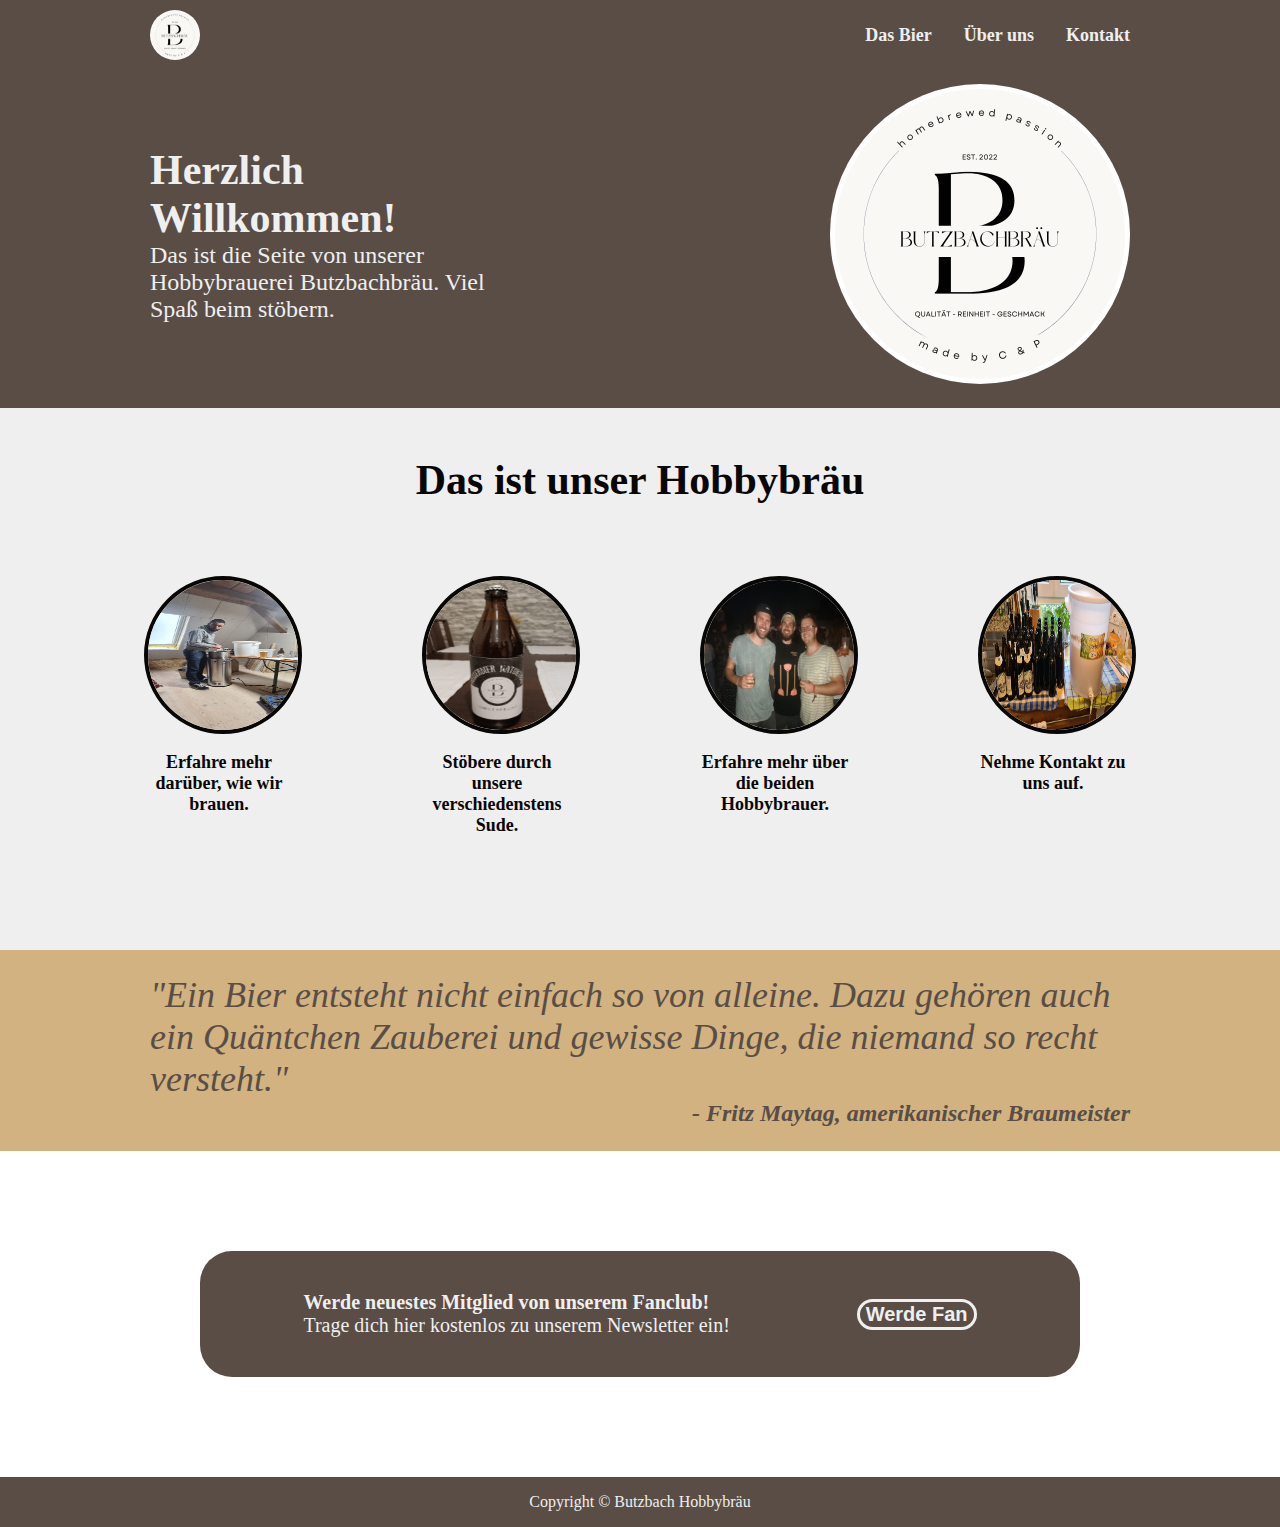
==== index.html @ c2c52b17 "create a github repo" ====
<html lang="de">
    <head>
        <meta charset="UTF-8">
        <title>Butzbach Hobbybräu</title>
        <link rel="stylesheet" href="style.css">
    </head>
    <body>
        <div class="menue">
                <img class="logo-header" src="./pictures/Butzbach_Logo.png" alt="Butzbachbräu-Logo">
            <div class="linke-leiste">
                <a href="...">Das Bier</a>
                <a href="...">Über uns</a>
                <a href="...">Kontakt</a>
            </div>
        </div>
        <div class="hero">
            <div class="hero-text">
                <p class="hero-gross">Herzlich Willkommen!</p>
                <p class="hero-klein">Das ist die Seite von unserer Hobbybrauerei Butzbachbräu. Viel Spaß beim stöbern.</p>
            </div>
            <img class="logo-hero" src="./pictures/Butzbach_Logo.png" alt="Butzbachbräu-Logo">
        </div>
        <div class="auswahl">
            <p class="auswahl-ueberschrift">Das ist unser Hobbybräu</p>
            <div class="auswahl-inhalt">
                <a href="..." class="kasten">
                    <img class="kasten-bild" src="./pictures/brauen.jpeg" alt="Phil beim Brauprozess">
                    <div class="kasten-text">
                        <p>Erfahre mehr darüber, wie wir brauen.</p>
                    </div>
                </a>
                <a href="..." class="kasten">
                    <img class="kasten-bild" src="./pictures/flasche.jpeg" alt="Eine Bierflasche mit Butzbachbräu-Etikett">
                    <div class="kasten-text">
                        <p>Stöbere durch unsere verschiedenstens Sude.</p>
                    </div>
                </a>
                <a href="..." class="kasten">
                    <img class="kasten-bild" src="./pictures/wir.jpeg" alt="Phil und Claudi auf einem Festival">
                    <div class="kasten-text">
                        <p>Erfahre mehr über die beiden Hobbybrauer.</p>
                    </div>
                </a>
                <a href class="kasten">
                    <img class="kasten-bild" src="./pictures/abfuellen.jpeg" alt="Gereinigte Bierflaschen neben einem Gäreimer">
                    <div class="kasten-text">
                        <p>Nehme Kontakt zu uns auf.</p>
                    </div>
                </a>
            </div>
        </div>
        <div class="zitat">
            <div class="zitat-spruch">
                <p class="pzitat">"Ein Bier entsteht nicht einfach so von alleine. Dazu gehören auch ein Quäntchen Zauberei und gewisse Dinge, die niemand so recht versteht."</p>
            </div>
            <div class="zitator">
                <p class="pzitat">- Fritz Maytag, amerikanischer Braumeister</p>
            </div>
        </div>
        <div class="fan">
            <div class="fan-text">
                <p class="fan-titel">Werde neuestes Mitglied von unserem Fanclub!</p>
                <p class="fan-text">Trage dich hier kostenlos zu unserem Newsletter ein!</p>
            </div>
            <button class="fan-button">Werde Fan</button>
        </div>
        <div class="footer">
            <p>Copyright © Butzbach Hobbybräu</p>
        </div>
    </body>
</html>
---- style.css ----
body {
    padding: 0px;
    margin: 0px;
    display: flex;
    flex-direction: column;
    font-family:Cambria, Cochin, Georgia, Times, 'Times New Roman', serif;
}

a {
    text-decoration: none;
    color: #efefef;
    font-weight: bold;
}

.menue {
    display: flex;
    justify-content: space-between;
    align-items: center;
    background-color: #594d46;
    padding-left: 150px;
    padding-right: 150px;
    padding-top: 10px;
}

.logo-header {
    height: 50px;
    width: auto;
    border-radius: 32px;
}

.linke-leiste {
    display: flex;
    gap: 32px;
    font-size: 18px;
}

.hero {
    flex: 1;
    background-color: #594d46;
    display: flex;
    justify-content: space-between;
    align-items: center;
    padding-left: 150px;
    padding-right: 150px;
    gap: 300px;
    padding-bottom: 24px;
    padding-top: 24px;
}

.logo-hero {
    height: auto;
    width: 300px;
    border-radius: 300px;
    flex-shrink: 1;
}

.hero-text {
    display: flex;
    flex-direction: column;
    justify-content: center;
    color: #efefef;

}

.hero-gross {
    font-size: 42px;
    font-weight: 900;
    margin: 0px;
}

.hero-klein {
    font-size: 24px;
    margin: 0px;
    
}

.auswahl {
    display: flex;
    flex-direction: column;
    align-items: center;
    flex: 1;
    background-color: #efefef;
    padding-left: 150px;
    padding-right: 150px;
    padding-bottom: 24px;
    padding-top: 24px;
}

.auswahl-ueberschrift {
    font-size: 42px;
    font-weight: 900;
    padding-bottom: 48px;
    padding-top: 24px;
    margin: 0px;
    color: #080706;
}

.auswahl-inhalt {
    display: flex;
    gap: 120px;
    padding-bottom: 24px;
    padding-top: 24px;
}

.kasten-bild {
    width: 150px;
    height: 150px;
    border-radius: 150px;
    border: 4px;
    border-style: solid;
    border-color: #080706;
}

.kasten-text {
    width: 150px;
    height: 150px;
    text-align: center;
    font-size: 18px;
    color: #080706;
}

.zitat {
    flex: 1;
    display: flex;
    flex-direction: column;
    background-color: #d1b280;
    padding-left: 150px;
    padding-right: 150px;
    padding-top: 24px;
    padding-bottom: 24px;
}

.zitat-spruch {
    font-size: 36px;
    font-style: italic;
    color: #594d46;
}

.zitator {
    display: flex;
    justify-content: flex-end;
    font-weight: 900;
    font-size: 24px;
    font-style: italic;
    color: #594d46;
}

.pzitat {
    padding: 0px;
    margin: 0px;
}

.fan {
    display: flex;
    flex: 1;
    justify-content: space-around;
    align-items: center;
    background-color: #594d46;
    margin: 100 200 100 200;
    border-radius: 32px;
    padding: 40px;
    font-size: 20px;
}

.fan-titel {
    align-text: center;
    font-weight: 900;
    margin: 0px;
    padding: 0px;
    color: #efefef;
}

.fan-text {
    align-text: center;
    margin: 0px;
    padding: 0px;
    color: #efefef;
}

.fan-button {
    border-radius: 32px;
    background-color: #594d46;
    border: solid;
    border-color: #efefef;
    font-size: 20px;
    font-weight: bold;
    color: #efefef;
}

.footer {
    background-color: #594d46;
    color: #efefef;
    display: flex;
    justify-content: center;
    align-items: center;
}
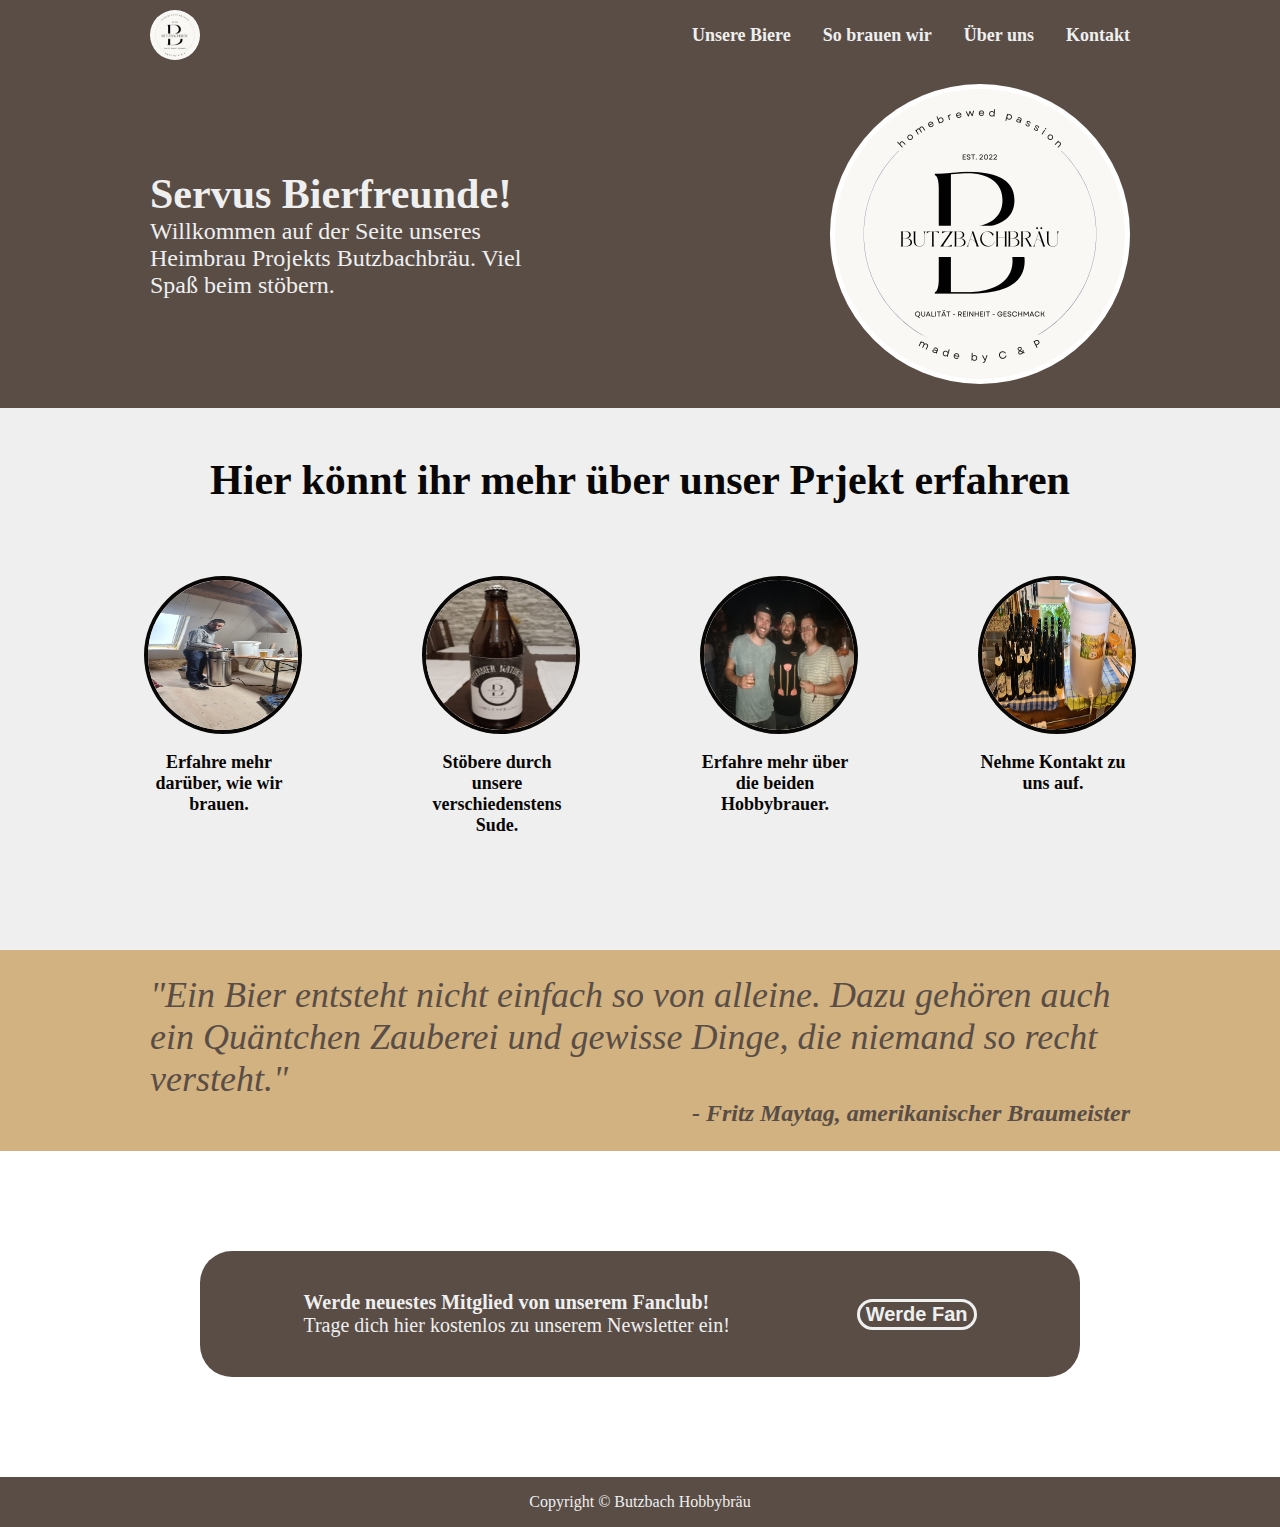
==== commit cb4d51b2: "rewrite some of the texts" ====
--- a/index.html
+++ b/index.html
@@ -8,20 +8,21 @@
         <div class="menue">
                 <img class="logo-header" src="./pictures/Butzbach_Logo.png" alt="Butzbachbräu-Logo">
             <div class="linke-leiste">
-                <a href="...">Das Bier</a>
+                <a href="...">Unsere Biere</a>
+                <a href="...">So brauen wir</a>
                 <a href="...">Über uns</a>
                 <a href="...">Kontakt</a>
             </div>
         </div>
         <div class="hero">
             <div class="hero-text">
-                <p class="hero-gross">Herzlich Willkommen!</p>
-                <p class="hero-klein">Das ist die Seite von unserer Hobbybrauerei Butzbachbräu. Viel Spaß beim stöbern.</p>
+                <p class="hero-gross">Servus Bierfreunde!</p>
+                <p class="hero-klein">Willkommen auf der Seite unseres Heimbrau Projekts Butzbachbräu. Viel Spaß beim stöbern.</p>
             </div>
             <img class="logo-hero" src="./pictures/Butzbach_Logo.png" alt="Butzbachbräu-Logo">
         </div>
         <div class="auswahl">
-            <p class="auswahl-ueberschrift">Das ist unser Hobbybräu</p>
+            <p class="auswahl-ueberschrift">Hier könnt ihr mehr über unser Prjekt erfahren</p>
             <div class="auswahl-inhalt">
                 <a href="..." class="kasten">
                     <img class="kasten-bild" src="./pictures/brauen.jpeg" alt="Phil beim Brauprozess">
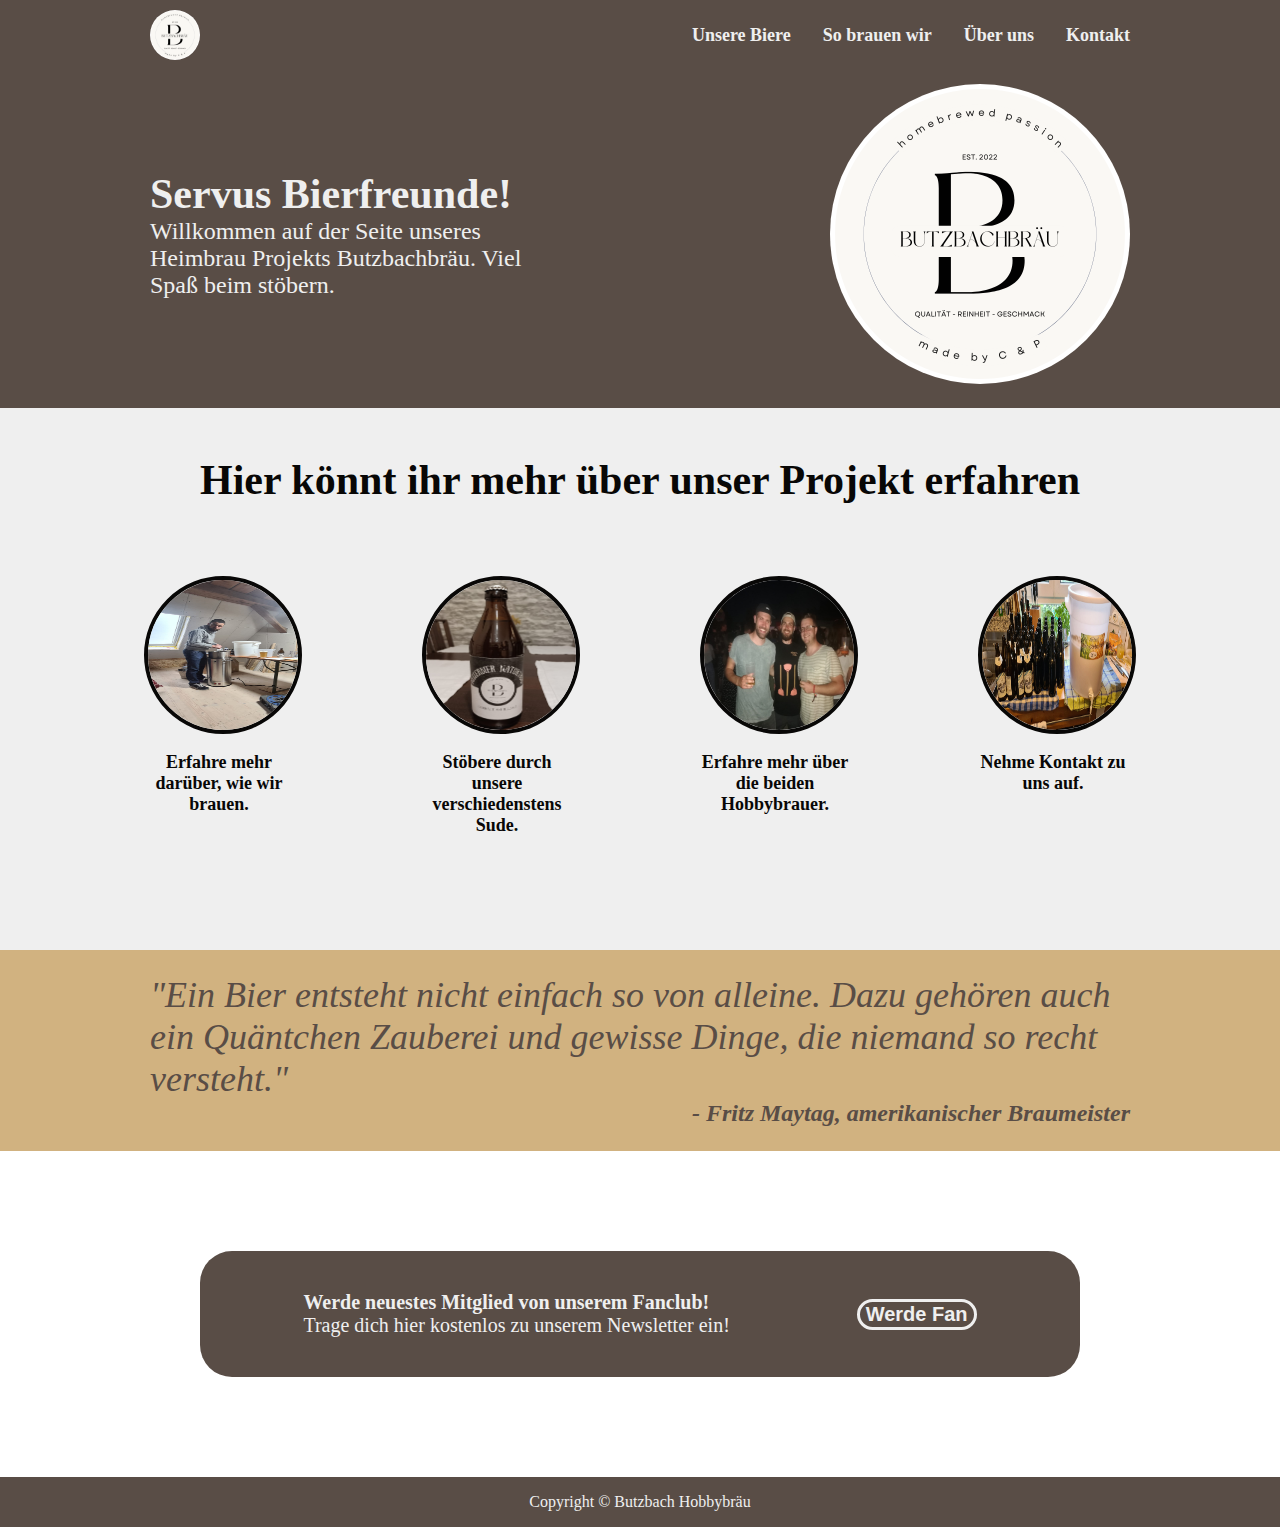
==== commit f189cf46: "fix typos" ====
--- a/index.html
+++ b/index.html
@@ -22,7 +22,7 @@
             <img class="logo-hero" src="./pictures/Butzbach_Logo.png" alt="Butzbachbräu-Logo">
         </div>
         <div class="auswahl">
-            <p class="auswahl-ueberschrift">Hier könnt ihr mehr über unser Prjekt erfahren</p>
+            <p class="auswahl-ueberschrift">Hier könnt ihr mehr über unser Projekt erfahren</p>
             <div class="auswahl-inhalt">
                 <a href="..." class="kasten">
                     <img class="kasten-bild" src="./pictures/brauen.jpeg" alt="Phil beim Brauprozess">
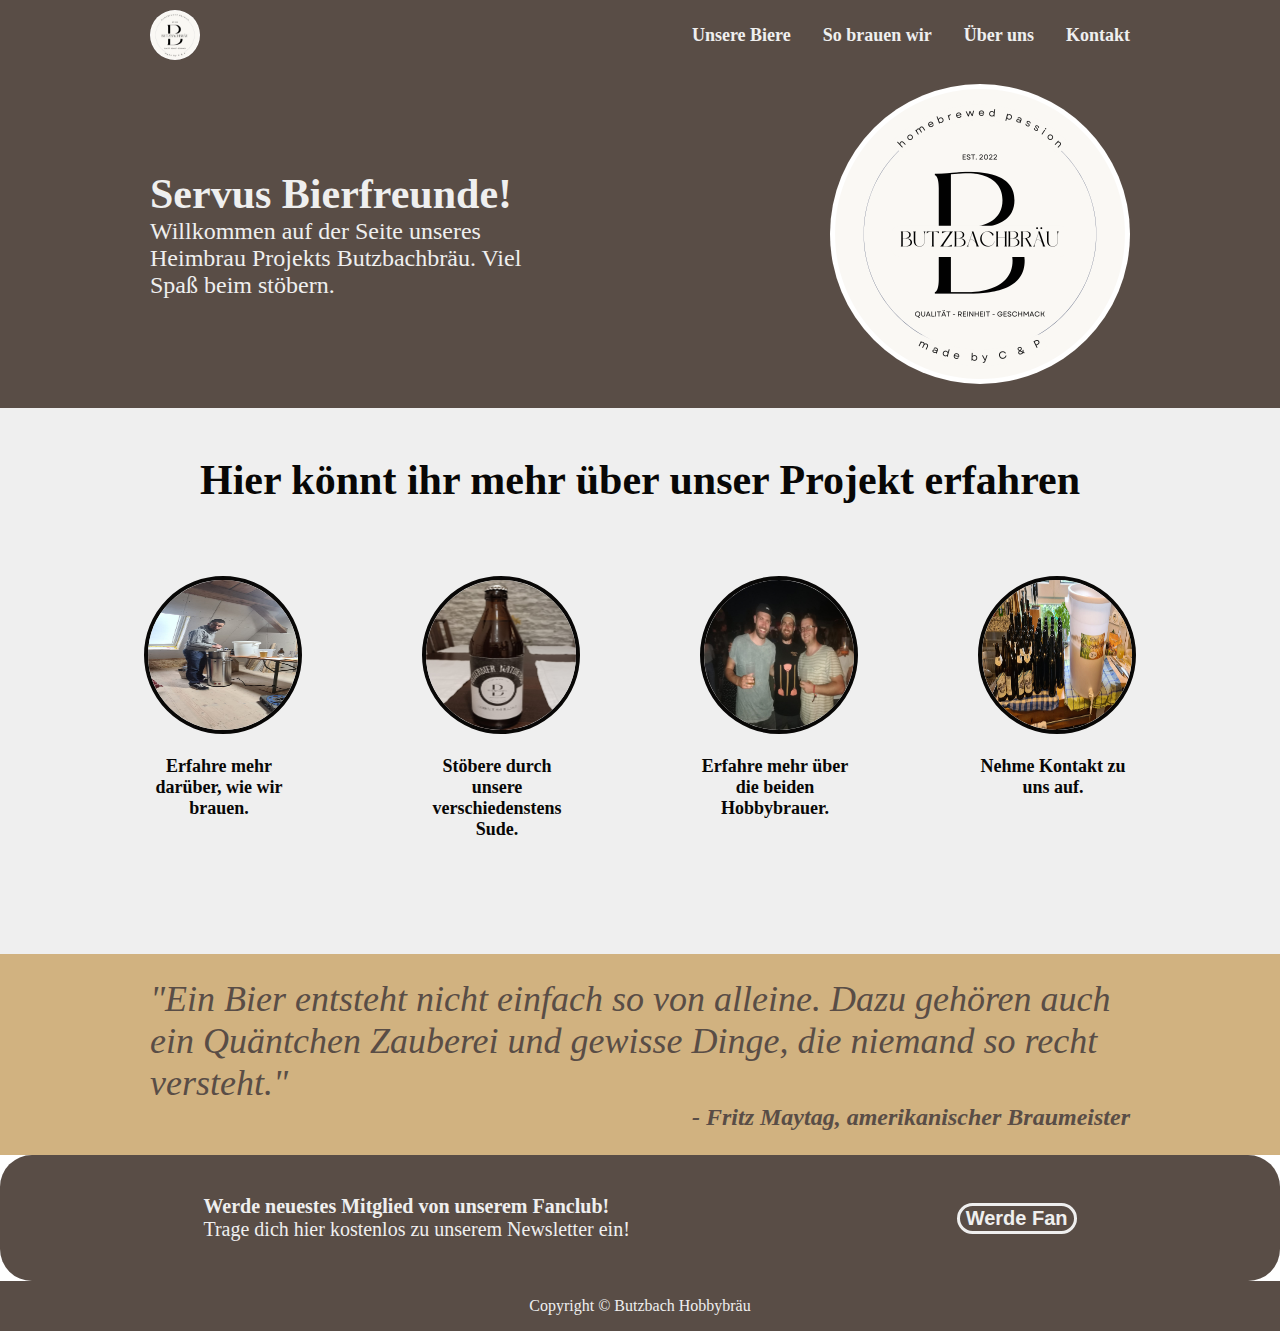
==== commit 6ec8218d: "little fix" ====
--- a/index.html
+++ b/index.html
@@ -1,3 +1,5 @@
+<!DOCTYPE html>
+
 <html lang="de">
     <head>
         <meta charset="UTF-8">
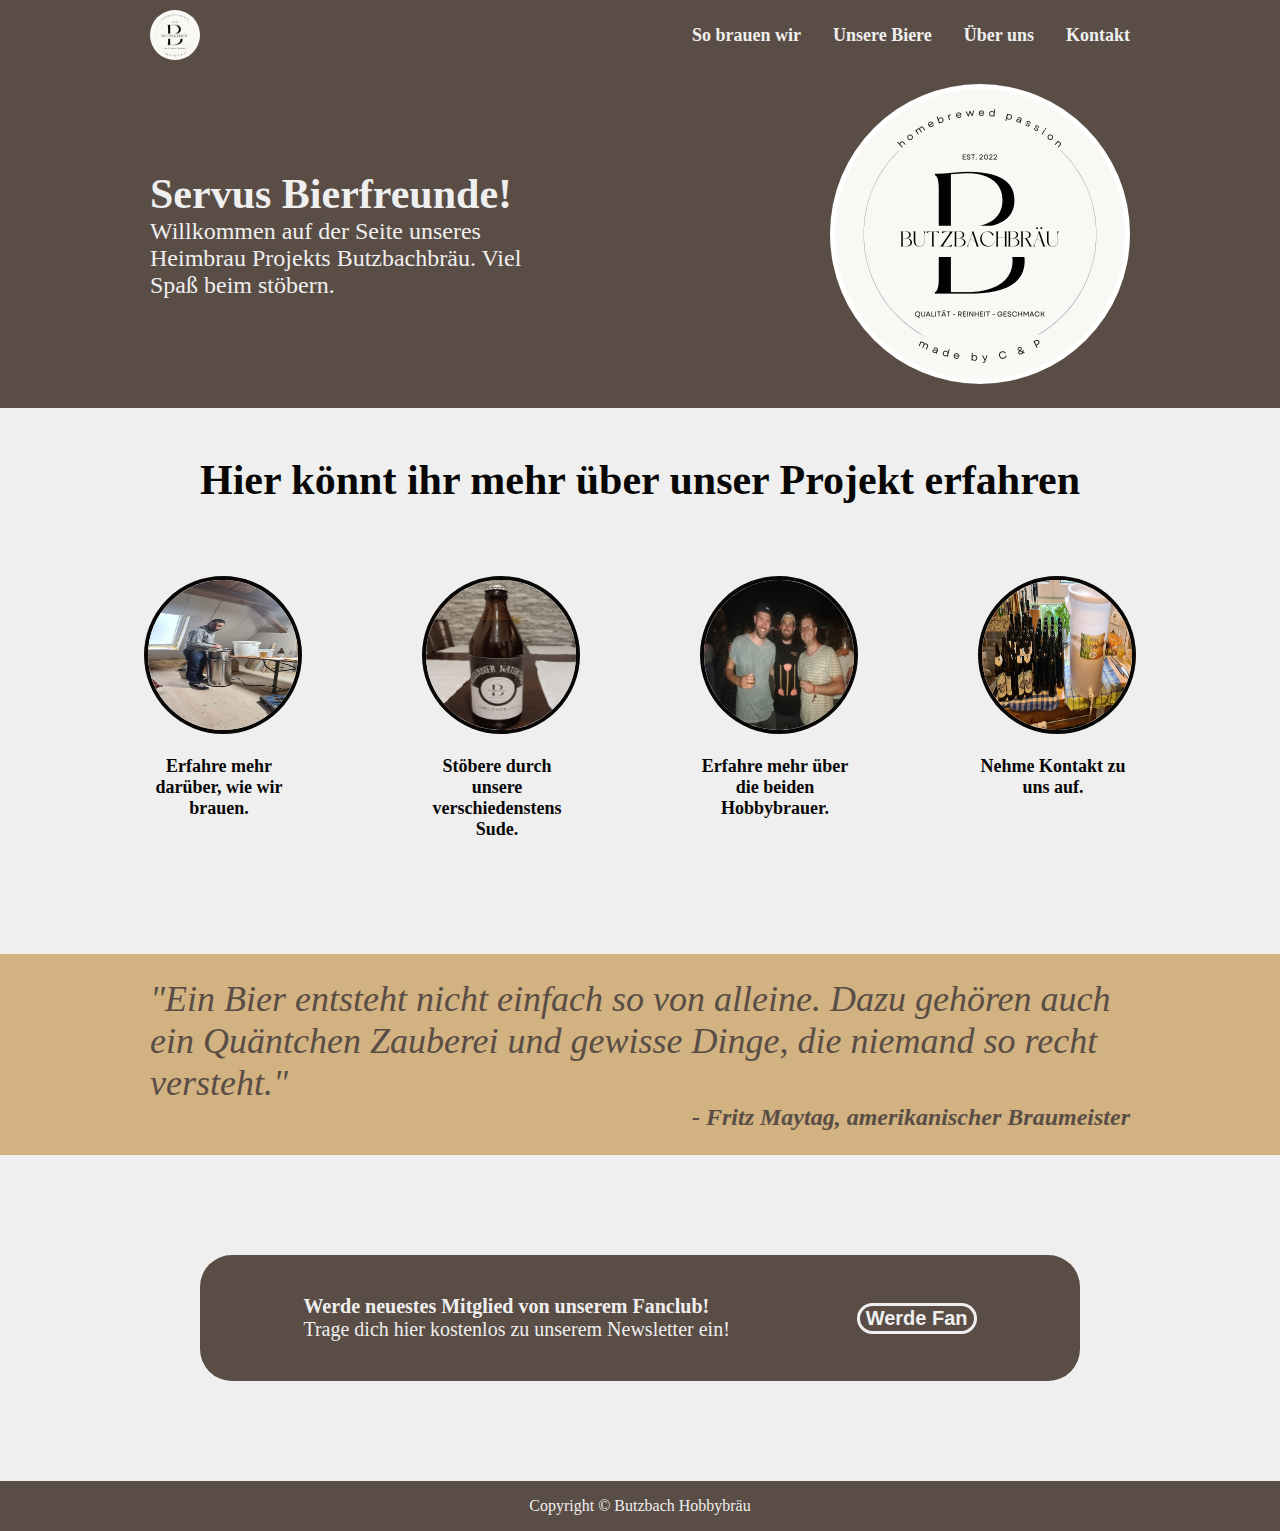
==== commit 5e471ab6: "create Unsere Biere" ====
--- a/index.html
+++ b/index.html
@@ -10,8 +10,8 @@
         <div class="menue">
                 <img class="logo-header" src="./pictures/Butzbach_Logo.png" alt="Butzbachbräu-Logo">
             <div class="linke-leiste">
-                <a href="...">Unsere Biere</a>
                 <a href="...">So brauen wir</a>
+                <a href="biere.html">Unsere Biere</a>
                 <a href="...">Über uns</a>
                 <a href="...">Kontakt</a>
             </div>
@@ -32,7 +32,7 @@
                         <p>Erfahre mehr darüber, wie wir brauen.</p>
                     </div>
                 </a>
-                <a href="..." class="kasten">
+                <a href="biere.html" class="kasten">
                     <img class="kasten-bild" src="./pictures/flasche.jpeg" alt="Eine Bierflasche mit Butzbachbräu-Etikett">
                     <div class="kasten-text">
                         <p>Stöbere durch unsere verschiedenstens Sude.</p>
--- a/style.css
+++ b/style.css
@@ -4,6 +4,7 @@
     display: flex;
     flex-direction: column;
     font-family:Cambria, Cochin, Georgia, Times, 'Times New Roman', serif;
+    background-color: #efefef;
 }
 
 a {
@@ -59,7 +60,6 @@
     flex-direction: column;
     justify-content: center;
     color: #efefef;
-
 }
 
 .hero-gross {
@@ -70,8 +70,7 @@
 
 .hero-klein {
     font-size: 24px;
-    margin: 0px;
-    
+    margin: 0px;  
 }
 
 .auswahl {
@@ -156,7 +155,7 @@
     justify-content: space-around;
     align-items: center;
     background-color: #594d46;
-    margin: 100 200 100 200;
+    margin: 100px 200px 100px 200px;
     border-radius: 32px;
     padding: 40px;
     font-size: 20px;
@@ -194,3 +193,39 @@
     justify-content: center;
     align-items: center;
 }
+
+/*Unterseite Biere */
+
+.biere-hero {
+    display: flex;
+    flex-direction: column;
+    justify-content: center;
+    color: #efefef;
+    flex: 1;
+    background-color: #594d46;
+    align-items: center;
+    padding-left: 150px;
+    padding-right: 150px;
+    padding-bottom: 24px;
+    padding-top: 24px;
+}
+
+.biere-hero-gross {
+    font-size: 96px;
+    font-weight: 900;
+    margin: 0px;
+    color: #FFF;
+text-shadow: 0 0 5px #FFF, 
+0 0 10px #FFF,
+0 0 15px #FFF,
+0 0 20px #d1b280,
+0 0 30px #d1b280,
+0 0 40px #d1b280,
+0 0 55px #d1b280, 
+0 0 75px #d1b280
+}
+
+.biere-hero-klein {
+    font-size: 48px;
+    margin: 0px;  
+}
